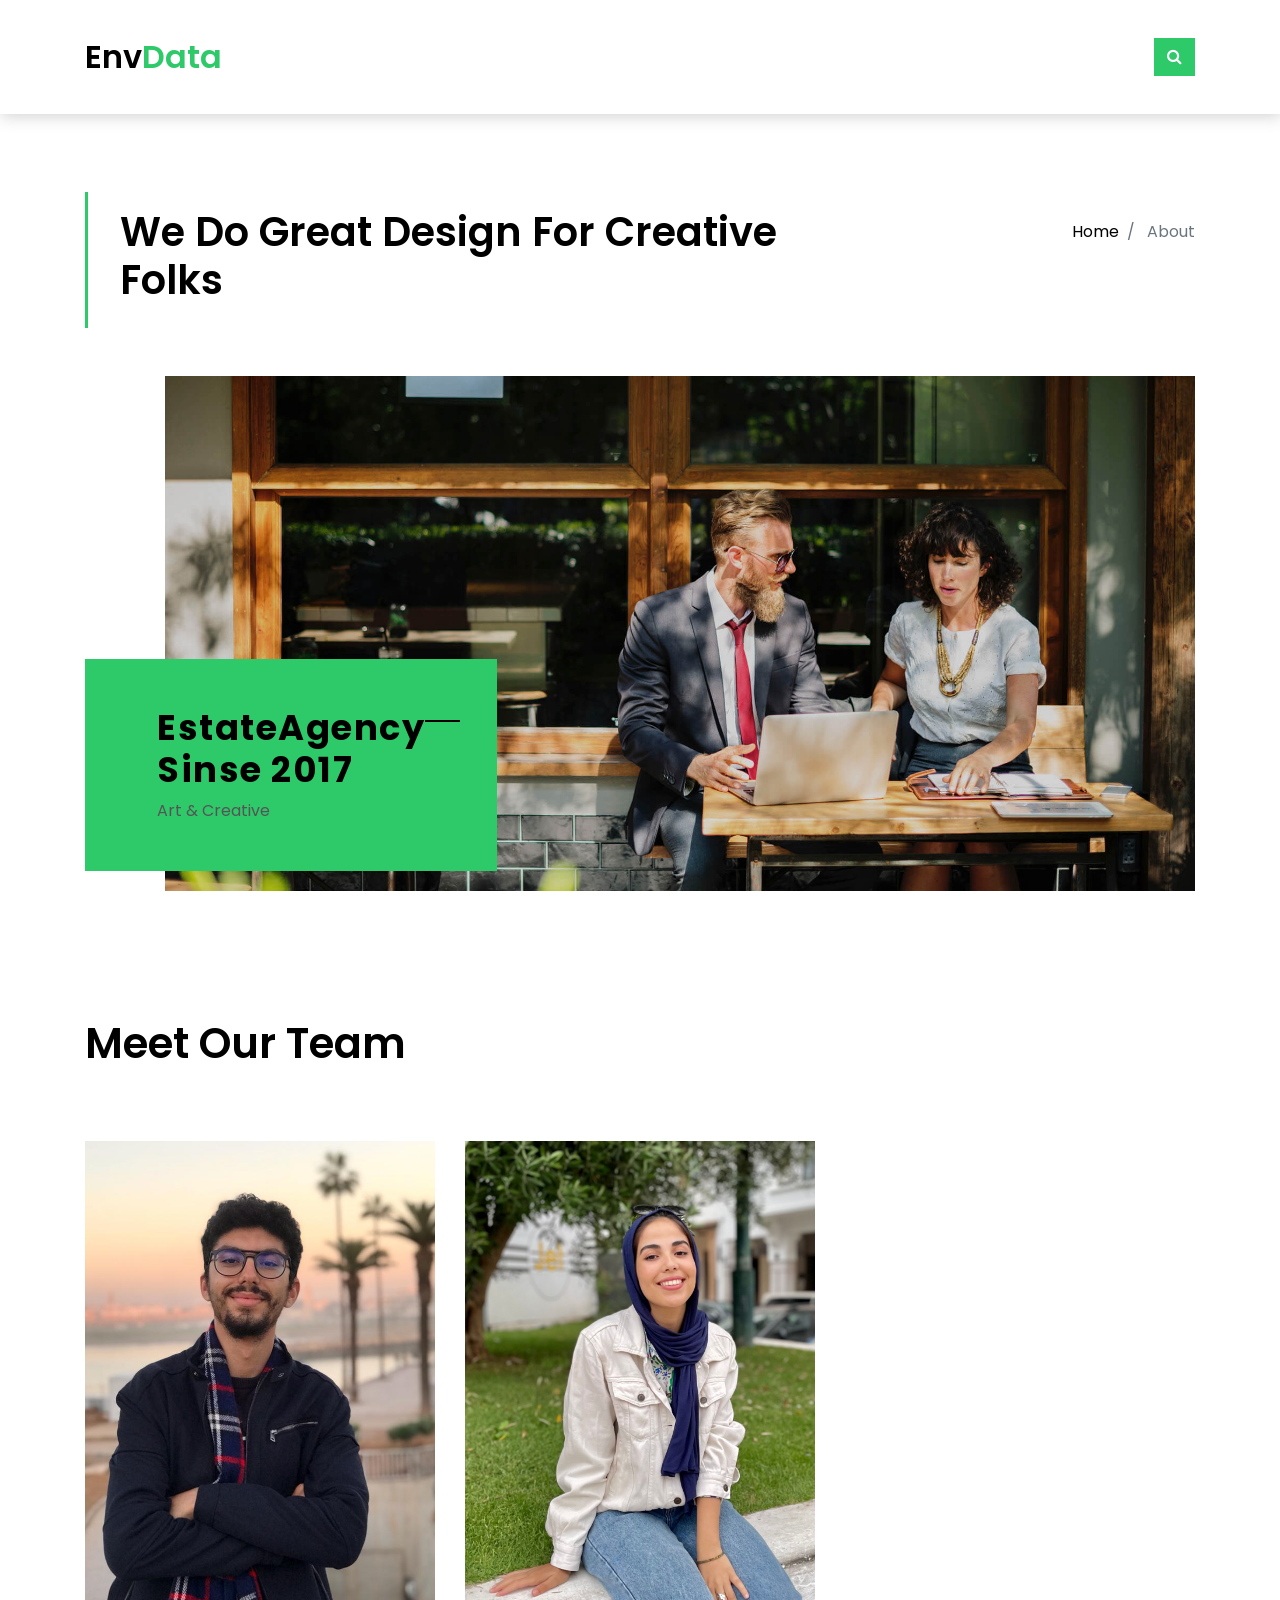
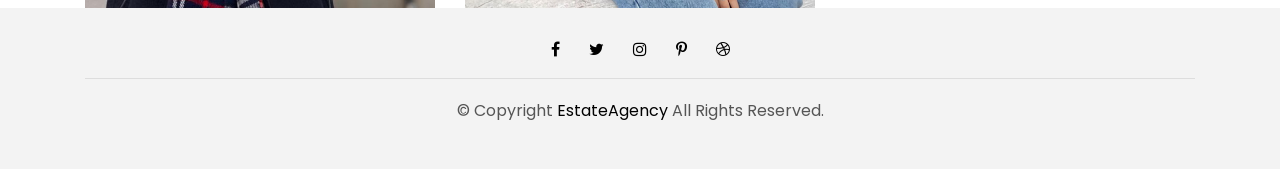
==== about.html @ c7c3bf0a "some touches" ====
<!DOCTYPE html>
<html lang="en">
<head>
  <meta charset="utf-8">
  <title>EnvData</title>
  <meta content="width=device-width, initial-scale=1.0" name="viewport">
  <meta content="" name="keywords">
  <meta content="" name="description">

  <!-- Favicons -->
  <link href="img/leaf.png" rel="icon">
  <link href="img/bigleaf.png" rel="apple-touch-icon">

  <!-- Google Fonts -->
  <link href="https://fonts.googleapis.com/css?family=Poppins:300,400,500,600,700" rel="stylesheet">

  <!-- Bootstrap CSS File -->
  <link href="lib/bootstrap/css/bootstrap.min.css" rel="stylesheet">

  <!-- Libraries CSS Files -->
  <link href="lib/font-awesome/css/font-awesome.min.css" rel="stylesheet">
  <link href="lib/animate/animate.min.css" rel="stylesheet">
  <link href="lib/ionicons/css/ionicons.min.css" rel="stylesheet">
  <link href="lib/owlcarousel/assets/owl.carousel.min.css" rel="stylesheet">

  <!-- Main Stylesheet File -->
  <link href="css/style.css" rel="stylesheet">

  <!-- =======================================================
    Theme Name: EstateAgency
    Theme URL: https://bootstrapmade.com/real-estate-agency-bootstrap-template/
    Author: BootstrapMade.com
    License: https://bootstrapmade.com/license/
  ======================================================= -->
</head>

<body>

  <div class="click-closed"></div>

  <!--/ --------------------------------------------------- Nav Star --------------------------------------------------- /-->
  <nav class="navbar navbar-default navbar-trans navbar-expand-lg fixed-top">
    <div class="container">
      <button class="navbar-toggler collapsed" type="button" data-toggle="collapse" data-target="#navbarDefault"
        aria-controls="navbarDefault" aria-expanded="false" aria-label="Toggle navigation">
        <span></span>
        <span></span>
        <span></span>
      </button>
      <a class="navbar-brand text-brand" href="index.html">Env<span class="color-b">Data</span></a>
      <button type="button" class="btn btn-link nav-search navbar-toggle-box-collapse d-md-none" data-toggle="collapse"
        data-target="#navbarTogglerDemo01" aria-expanded="false">
        <span class="fa fa-search" aria-hidden="true"></span>
      </button>
      <div class="navbar-collapse collapse justify-content-center" id="navbarDefault">
        
      </div>
      <button type="button" class="btn btn-b-n navbar-toggle-box-collapse d-none d-md-block" data-toggle="collapse"
        data-target="#navbarTogglerDemo01" aria-expanded="false">
        <span class="fa fa-search" aria-hidden="true"></span>
      </button>
    </div>
  </nav>
  <!--/ --------------------------------------------------- Nav End --------------------------------------------------- /-->

  <!--/ --------------------------------------------------- Intro Single star --------------------------------------------------- /-->
  <section class="intro-single">
    <div class="container">
      <div class="row">
        <div class="col-md-12 col-lg-8">
          <div class="title-single-box">
            <h1 class="title-single">We Do Great Design For Creative Folks</h1>
          </div>
        </div>
        <div class="col-md-12 col-lg-4">
          <nav aria-label="breadcrumb" class="breadcrumb-box d-flex justify-content-lg-end">
            <ol class="breadcrumb">
              <li class="breadcrumb-item">
                <a href="index.html">Home</a>
              </li>
              <li class="breadcrumb-item active" aria-current="page">
                About
              </li>
            </ol>
          </nav>
        </div>
      </div>
    </div>
  </section>
  <!--/ --------------------------------------------------- Intro Single End --------------------------------------------------- /-->

  <!--/ --------------------------------------------------- About Star --------------------------------------------------- /-->
  <section class="section-about">
    <div class="container">
      <div class="row">
        <div class="col-sm-12">
          <div class="about-img-box">
            <img src="img/slide-about-1.jpg" alt="" class="img-fluid">
          </div>
          <div class="sinse-box">
            <h3 class="sinse-title">EstateAgency
              <span></span>
              <br> Sinse 2017</h3>
            <p>Art & Creative</p>
          </div>
        </div>
      </div>
    </div>
  </section>
  <!--/ --------------------------------------------------- About End --------------------------------------------------- /-->

  <!--/ -------------------------------------------------------- Team Star -------------------------------------------------------- /-->
  <section class="section-agents section-t8">
    <div class="container">
      <div class="row">
        <div class="col-md-12">
          <div class="title-wrap d-flex justify-content-between">
            <div class="title-box">
              <h2 class="title-a">Meet Our Team</h2>
            </div>
          </div>
        </div>
      </div>
      <div class="row">
        <!-- -------------------------------------------------------- Youssef Yahyaoui -------------------------------------------------------- -->
        <div class="col-md-4">
          <div class="card-box-d">
            <div class="card-img-d">
              <img src="img/shi.jpg" alt="" class="img-d img-fluid">
            </div>
            <div class="card-overlay card-overlay-hover">
              <div class="card-header-d">
                <div class="card-title-d align-self-center">
                  <h3 class="title-d">
                    <a class="link-two">Youssef Yahyaoui
                  </h3>
                </div>
              </div>
              <div class="card-body-d">
                <p class="content-d color-text-a">
                  Elève ingénieur en Sciences Géomatiques et Ingénierie Topographique
                </p>
                <div class="info-agents color-a">
                  <p>
                    <strong>Phone: </strong> +212 708 048052</p>
                  <p>
                    <strong>Email: </strong> yahyaouiyoussef@iav.ac.ma</p>
                </div>
              </div>
              <div class="card-footer-d">
                <div class="socials-footer d-flex justify-content-center">
                  <ul class="list-inline">
                    <li class="list-inline-item">
                      <a href="#" class="link-one">
                        <i class="fa fa-facebook" aria-hidden="true"></i>
                      </a>
                    </li>
                    <li class="list-inline-item">
                      <a href="#" class="link-one">
                        <i class="fa fa-twitter" aria-hidden="true"></i>
                      </a>
                    </li>
                    <li class="list-inline-item">
                      <a href="#" class="link-one">
                        <i class="fa fa-instagram" aria-hidden="true"></i>
                      </a>
                    </li>
                    <li class="list-inline-item">
                      <a href="#" class="link-one">
                        <i class="fa fa-linkedin" aria-hidden="true"></i>
                      </a>
                    </li>
                    <li class="list-inline-item">
                      <a href="#" class="link-one">
                        <i class="fa fa-dribbble" aria-hidden="true"></i>
                      </a>
                    </li>
                  </ul>
                </div>
              </div>
            </div>
          </div>
        </div>
        <!-- ----------------------------------------------------- Chaimae El Ouardini ----------------------------------------------------- -->
        <div class="col-md-4">
          <div class="card-box-d">
            <div class="card-img-d">
              <img src="img/shia.jpeg" alt="" class="img-d img-fluid">
            </div>
            <div class="card-overlay card-overlay-hover">
              <div class="card-header-d">
                <div class="card-title-d align-self-center">
                  <h3 class="title-d">
                    <a class="link-two">Chaimae El Ouardini
                  </h3>
                </div>
              </div>
              <div class="card-body-d">
                <p class="content-d color-text-a">
                  Elève Ingénieur en sciences géomatiques et ingénierie topographique.
                </p>
                <div class="info-agents color-a">
                  <p>
                    <strong>Phone: </strong> +212 708 082135</p>
                  <p>
                    <strong>Email: </strong> elouardinichaimae@iav.ac.ma</p>
                </div>
              </div>
              <div class="card-footer-d">
                <div class="socials-footer d-flex justify-content-center">
                  <ul class="list-inline">
                    <li class="list-inline-item">
                      <a href="#" class="link-one">
                        <i class="fa fa-facebook" aria-hidden="true"></i>
                      </a>
                    </li>
                    <li class="list-inline-item">
                      <a href="#" class="link-one">
                        <i class="fa fa-twitter" aria-hidden="true"></i>
                      </a>
                    </li>
                    <li class="list-inline-item">
                      <a href="#" class="link-one">
                        <i class="fa fa-instagram" aria-hidden="true"></i>
                      </a>
                    </li>
                    <li class="list-inline-item">
                      <a href="#" class="link-one">
                        <i class="fa fa-linkedin" aria-hidden="true"></i>
                      </a>
                    </li>
                    <li class="list-inline-item">
                      <a href="#" class="link-one">
                        <i class="fa fa-dribbble" aria-hidden="true"></i>
                      </a>
                    </li>
                  </ul>
                </div>
              </div>
            </div>
          </div>
        </div>
      </div>
    </div>
  </section>
  <!--/ --------------------------------------------------- Team End --------------------------------------------------- /-->

   <!--/ --------------------------------------------------- footer Star --------------------------------------------------- /-->

   <footer>
    <div class="container">
      <div class="row">
        <div class="col-md-12">
          
          <div class="socials-a">
            <ul class="list-inline">
              <li class="list-inline-item">
                <a href="#">
                  <i class="fa fa-facebook" aria-hidden="true"></i>
                </a>
              </li>
              <li class="list-inline-item">
                <a href="#">
                  <i class="fa fa-twitter" aria-hidden="true"></i>
                </a>
              </li>
              <li class="list-inline-item">
                <a href="#">
                  <i class="fa fa-instagram" aria-hidden="true"></i>
                </a>
              </li>
              <li class="list-inline-item">
                <a href="#">
                  <i class="fa fa-pinterest-p" aria-hidden="true"></i>
                </a>
              </li>
              <li class="list-inline-item">
                <a href="#">
                  <i class="fa fa-dribbble" aria-hidden="true"></i>
                </a>
              </li>
            </ul>
          </div>
          <div class="copyright-footer">
            <p class="copyright color-text-a">
              &copy; Copyright
              <span class="color-a">EstateAgency</span> All Rights Reserved.
            </p>
          </div>
          
        </div>
      </div>
    </div>
  </footer>
  <!--/ Footer End /-->

  <a href="#" class="back-to-top"><i class="fa fa-chevron-up"></i></a>
  <div id="preloader"></div>

  <!-- JavaScript Libraries -->
  <script src="lib/jquery/jquery.min.js"></script>
  <script src="lib/jquery/jquery-migrate.min.js"></script>
  <script src="lib/popper/popper.min.js"></script>
  <script src="lib/bootstrap/js/bootstrap.min.js"></script>
  <script src="lib/easing/easing.min.js"></script>
  <script src="lib/owlcarousel/owl.carousel.min.js"></script>
  <script src="lib/scrollreveal/scrollreveal.min.js"></script>
  <!-- Contact Form JavaScript File -->
  <script src="contactform/contactform.js"></script>

  <!-- Template Main Javascript File -->
  <script src="js/main.js"></script>

</body>
</html>
---- css/style.css ----
/*
  Theme Name: EstateAgency
  Theme URL: https://bootstrapmade.com/real-estate-agency-bootstrap-template/
  Author: BootstrapMade.com
  License: https://bootstrapmade.com/license/
*/

/*======================================
//--//-->   STYLES GENERALES
======================================*/

body {
  font-family: 'Poppins', sans-serif;
  color: #555555;
}

h1,
h2,
h3,
h4,
h5,
h6 {
  color: #000000;
}

a {
  color: #000000;
  transition: all .5s ease;
}

a:hover {
  color: #2eca6a;
  text-decoration: none;
}

.link-two {
  color: #000000;
  transition: all .5s ease;
}

.link-two:hover {
  text-decoration: underline;
  color: #000000;
}

.link-one {
  color: #000000;
  transition: all .5s ease;
}

.link-one:hover {
  color: #000000;
  text-decoration: none;
}

.link-icon {
  color: #000000;
  font-weight: 500;
}

.link-icon span {
  font-size: 14px;
  padding-left: 4px;
  vertical-align: middle;
}

.link-a {
  color: #ffffff;
  text-decoration: none;
}

.link-a:hover {
  color: #ffffff;
  text-decoration: none;
}

.link-a span {
  font-size: 18px;
  vertical-align: middle;
  margin-left: 5px;
}

.text-brand {
  color: #000000;
  font-size: 2rem;
  font-weight: 600;
}

.color-a {
  color: #000000;
}

.color-b {
  color: #2eca6a;
}

.color-d {
  color: #adadad;
}

.color-text-a {
  color: #555555;
}

.no-margin {
  margin: 0;
}

/*------/ Nav Pills  /------*/

.nav-pills-a.nav-pills .nav-link {
  color: #000000;
  position: relative;
  font-weight: 600;
}

.nav-pills-a.nav-pills .nav-link.active {
  background-color: transparent;
}

.nav-pills-a.nav-pills .nav-link.active:after {
  content: '';
  position: absolute;
  left: 0;
  bottom: -1px;
  width: 100%;
  height: 2px;
  background-color: #2eca6a;
  z-index: 2;
}

/*------/ Bg Image /------*/

.bg-image {
  background-repeat: no-repeat;
  background-attachment: fixed;
  background-size: cover;
  background-position: center center;
}

/*------/ List a /------*/

.list-a {
  display: inline-block;
  line-height: 2;
  padding: 0;
  list-style: none;
}

.list-a li {
  position: relative;
  width: 50%;
  float: left;
  padding-left: 25px;
  padding-right: 5px;
}

.list-a li:before {
  content: '';
  width: 10px;
  height: 2px;
  position: absolute;
  background-color: #313131;
  top: 15px;
  left: 0;
}

/*------/ Pagination-a /------*/

.pagination-a .pagination .page-link {
  margin: 0 .2rem;
  border-color: transparent;
  padding: .5rem .8rem;
  color: #000000;
}

.pagination-a .pagination .page-link:hover,
.pagination-a .pagination .page-link:active,
.pagination-a .pagination .page-link:focus {
  background-color: #2eca6a;
}

.pagination-a .pagination .page-link span {
  font-size: 1.2rem;
}

.pagination-a .pagination .next .page-link {
  padding: .4rem .9rem;
}

.pagination-a .pagination .page-item:last-child .page-link {
  border-top-right-radius: 0;
  border-bottom-right-radius: 0;
}

.pagination-a .pagination .page-item:first-child .page-link {
  border-top-left-radius: 0;
  border-bottom-left-radius: 0;
}

.pagination-a .pagination .page-item.disabled .page-link {
  padding: .4rem .9rem;
  color: #555555;
}

.pagination-a .pagination .page-item.active .page-link {
  background-color: #2eca6a;
}

.a {
  color: #2eca6a;
  font-size: 1.3rem;
}

/*------/ Icon Box /------*/

.icon-box .icon-box-icon {
  display: table-cell;
  vertical-align: top;
  font-size: 36px;
  color: #000000;
  width: 50px;
  padding-top: 8px;
}

.icon-box .icon-box-content {
  padding-top: 18px;
}

/*------/ Space Padding /------*/

.section-t8 {
  padding-top: 8rem;
}

.section-t4 {
  padding-top: 4rem;
}

.section-t3 {
  padding-top: 3rem;
}

.section-b2 {
  padding-bottom: 2rem;
}

.section-tb85 {
  padding: 8rem 0 5rem 0;
}

/*------/ Title /------*/

.title-wrap {
  padding-bottom: 4rem;
}

.title-a {
  font-size: 2.6rem;
  font-weight: 600;
}

.title-link {
  font-size: 1.2rem;
  font-weight: 300;
  padding-top: 1.2rem;
}

.title-link a {
  color: #313131;
}

.title-link span {
  font-size: 20px;
  padding-left: 4px;
  vertical-align: middle;
}

.title-box-d {
  padding-bottom: 1.8rem;
  margin-bottom: 1rem;
  position: relative;
}

.title-box-d .title-d {
  font-weight: 600;
  font-size: 2rem;
}

.title-box-d .title-d:after {
  content: '';
  position: absolute;
  width: 70px;
  height: 4px;
  background-color: #2eca6a;
  bottom: 20px;
  left: 0;
}

/*------/ Display Table & Table Cell /------*/

.display-table {
  width: 100%;
  height: 100%;
  display: table;
}

.table-cell {
  display: table-cell;
  vertical-align: middle;
}

/*------/ Ul Resect /------*/

.ul-resect ul,
.list-a ul,
.box-comments ul {
  list-style: none;
  padding-left: 0;
  margin-bottom: 0;
}

/*------/ Overlay /------*/

.overlay-a {
  background: linear-gradient(to bottom, rgba(0, 0, 0, 0) 0%, rgba(0, 0, 0, 0.2) 27%, rgba(0, 0, 0, 0.65) 90%);
}

.overlay {
  position: absolute;
  top: 0;
  left: 0px;
  padding: 0;
  height: 100%;
  width: 100%;
}

/*------/ Owl carousel /------*/

.owl-theme .owl-dots {
  text-align: center;
  margin-top: 18px;
}

.owl-theme .owl-dots .owl-dot {
  display: inline-block;
}

.owl-theme .owl-dots .owl-dot span {
  width: 16px;
  height: 9px;
  margin: 5px 5px;
  background: #000000;
  border: 0px solid #000000;
  display: block;
  transition: all 0.6s ease-in-out;
  cursor: pointer;
  border-radius: 0px;
}

.owl-theme .owl-dots .owl-dot:hover span {
  background-color: #2eca6a;
}

.owl-theme .owl-dots .owl-dot.active span {
  background-color: #2eca6a;
  width: 35px;
}

.owl-arrow .owl-nav {
  position: absolute;
  top: 0;
  right: 0;
  font-size: 1.8rem;
}

.owl-arrow .owl-nav .owl-prev,
.owl-arrow .owl-nav .owl-next {
  display: inline-block;
  transition: all 0.6s ease-in-out;
  color: #000000;
}

.owl-arrow .owl-nav .owl-prev.disabled,
.owl-arrow .owl-nav .owl-next.disabled {
  transition: all 0.6s ease-in-out;
  color: #adadad;
}

.owl-arrow .owl-nav .owl-next {
  margin-left: 15px;
}

.nav-arrow-a .owl-arrow .owl-nav {
  font-size: 1.8rem;
  margin-top: -110px;
}

.nav-arrow-a .owl-arrow .owl-nav .owl-next {
  margin-left: 15px;
}

.nav-arrow-b .owl-arrow .owl-nav {
  position: absolute;
  top: 0;
  right: 0;
  font-size: 1.2rem;
}

.nav-arrow-b .owl-arrow .owl-nav .owl-prev,
.nav-arrow-b .owl-arrow .owl-nav .owl-next {
  padding: .7rem 1.5rem !important;
  display: inline-block;
  transition: all 0.6s ease-in-out;
  color: #ffffff;
  background-color: #2eca6a;
  opacity: .9;
}

.nav-arrow-b .owl-arrow .owl-nav .owl-prev.disabled,
.nav-arrow-b .owl-arrow .owl-nav .owl-next.disabled {
  transition: all 0.6s ease-in-out;
  color: #ffffff;
}

.nav-arrow-b .owl-arrow .owl-nav .owl-prev:hover,
.nav-arrow-b .owl-arrow .owl-nav .owl-next:hover {
  background-color: #26a356;
}

.nav-arrow-b .owl-arrow .owl-nav .owl-next {
  margin-left: 0px;
}

/*------/ Socials /------*/

.socials-a .list-inline-item:not(:last-child) {
  margin-right: 25px;
}

/* Back to top button */

.back-to-top {
  position: fixed;
  display: none;
  background: #2eca6a;
  color: #fff;
  width: 44px;
  height: 44px;
  text-align: center;
  line-height: 1;
  font-size: 16px;
  border-radius: 50%;
  right: 15px;
  bottom: 15px;
  transition: background 0.5s;
  z-index: 11;
}

.back-to-top i {
  padding-top: 12px;
  color: #fff;
}

/* Prelaoder */

#preloader {
  position: fixed;
  top: 0;
  left: 0;
  right: 0;
  bottom: 0;
  z-index: 9999;
  overflow: hidden;
  background: #fff;
}

#preloader:before {
  content: "";
  position: fixed;
  top: calc(50% - 30px);
  left: calc(50% - 30px);
  border: 6px solid #f2f2f2;
  border-top: 6px solid #2eca6a;
  border-radius: 50%;
  width: 60px;
  height: 60px;
  -webkit-animation: animate-preloader 1s linear infinite;
  animation: animate-preloader 1s linear infinite;
}

@-webkit-keyframes animate-preloader {
  0% {
    -webkit-transform: rotate(0deg);
    transform: rotate(0deg);
  }

  100% {
    -webkit-transform: rotate(360deg);
    transform: rotate(360deg);
  }
}

@keyframes animate-preloader {
  0% {
    -webkit-transform: rotate(0deg);
    transform: rotate(0deg);
  }

  100% {
    -webkit-transform: rotate(360deg);
    transform: rotate(360deg);
  }
}

/*======================================
//--//-->   NAVBAR
======================================*/

.navbar-default {
  transition: all .5s ease-in-out;
  background-color: #ffffff;
  padding-top: 28px;
  padding-bottom: 28px;
  -webkit-backface-visibility: hidden;
  backface-visibility: hidden;
  box-shadow: 1px 2px 15px rgba(100, 100, 100, 0.3);
}

.navbar-default .nav-search {
  color: #000000;
  font-size: 1.5rem;
}

.navbar-default.navbar-reduce {
  box-shadow: 1px 2px 15px rgba(100, 100, 100, 0.3);
}

.navbar-default.navbar-trans,
.navbar-default.navbar-reduce {
  -webkit-backface-visibility: hidden;
  backface-visibility: hidden;
}

.navbar-default.navbar-trans .nav-item,
.navbar-default.navbar-reduce .nav-item {
  position: relative;
  padding-right: 10px;
  padding-bottom: 8px;
  margin-left: 0;
}

.navbar-default.navbar-trans .nav-link,
.navbar-default.navbar-reduce .nav-link {
  font-size: 1.1rem;
  color: #000000;
  font-weight: 600;
  letter-spacing: 0.030em;
  transition: all 0.1s ease-in-out;
  position: relative;
  padding-left: 0;
  padding-right: 0;
}

.navbar-default.navbar-trans .nav-link:before,
.navbar-default.navbar-reduce .nav-link:before {
  content: '';
  position: absolute;
  bottom: 5px;
  left: 0;
  width: 100%;
  height: 2px;
  z-index: 0;
  background-color: #2eca6a;
  -webkit-transform: scaleX(0);
  transform: scaleX(0);
  -webkit-transform-origin: right;
  transform-origin: right;
  transition: opacity .2s ease-out 0.3s, -webkit-transform .2s ease-out;
  transition: transform .2s ease-out, opacity .2s ease-out 0.3s;
  transition: transform .2s ease-out, opacity .2s ease-out 0.3s, -webkit-transform .2s ease-out;
}

.navbar-default.navbar-trans .nav-link:hover,
.navbar-default.navbar-reduce .nav-link:hover {
  color: #000000;
}

.navbar-default.navbar-trans .nav-link:hover:before,
.navbar-default.navbar-reduce .nav-link:hover:before {
  -webkit-transform: scaleX(1);
  transform: scaleX(1);
  -webkit-transform-origin: left;
  transform-origin: left;
}

.navbar-default.navbar-trans .show > .nav-link:before,
.navbar-default.navbar-trans .active > .nav-link:before,
.navbar-default.navbar-trans .nav-link.show:before,
.navbar-default.navbar-trans .nav-link.active:before,
.navbar-default.navbar-reduce .show > .nav-link:before,
.navbar-default.navbar-reduce .active > .nav-link:before,
.navbar-default.navbar-reduce .nav-link.show:before,
.navbar-default.navbar-reduce .nav-link.active:before {
  -webkit-transform: scaleX(1);
  transform: scaleX(1);
}

.navbar-default.navbar-trans .nav-link:before {
  background-color: #2eca6a;
}

.navbar-default.navbar-trans .nav-link:hover {
  color: #000000;
}

.navbar-default.navbar-trans .show > .nav-link,
.navbar-default.navbar-trans .active > .nav-link,
.navbar-default.navbar-trans .nav-link.show,
.navbar-default.navbar-trans .nav-link.active {
  color: #000000;
}

.navbar-default.navbar-reduce {
  transition: all .5s ease-in-out;
  padding-top: 19px;
  padding-bottom: 19px;
}

.navbar-default.navbar-reduce .nav-link {
  color: #000000;
}

.navbar-default.navbar-reduce .nav-link:before {
  background-color: #2eca6a;
}

.navbar-default.navbar-reduce .nav-link:hover {
  color: #000000;
}

.navbar-default.navbar-reduce .show > .nav-link,
.navbar-default.navbar-reduce .active > .nav-link,
.navbar-default.navbar-reduce .nav-link.show,
.navbar-default.navbar-reduce .nav-link.active {
  color: #000000;
}

.navbar-default.navbar-reduce .navbar-brand {
  color: #000000;
}

.navbar-default .dropdown .dropdown-menu {
  border-top: 0;
  border-left: 4px solid #2eca6a;
  border-right: 0;
  border-bottom: 0;
  -webkit-transform: translate3d(0px, -40px, 0px);
  transform: translate3d(0px, -40px, 0px);
  opacity: 0;
  filter: alpha(opacity=0);
  visibility: hidden;
  transition: all 0.5s cubic-bezier(0.3, 0.65, 0.355, 1) 0s, opacity 0.31s ease 0s, height 0s linear 0.36s;
  margin: 0;
  border-radius: 0;
  padding: 12px 0;
}

.navbar-default .dropdown .dropdown-menu .dropdown-item {
  padding: 12px 18px;
  transition: all 500ms ease;
  font-weight: 600;
  min-width: 220px;
}

.navbar-default .dropdown .dropdown-menu .dropdown-item:hover {
  background-color: #ffffff;
  color: #2eca6a;
  transition: all 500ms ease;
}

.navbar-default .dropdown .dropdown-menu .dropdown-item.active {
  background-color: #ffffff;
  color: #2eca6a;
}

.navbar-default .dropdown:hover .dropdown-menu {
  -webkit-transform: translate3d(0px, 0px, 0px);
  transform: translate3d(0px, 0px, 0px);
  visibility: visible;
  opacity: 1;
  filter: alpha(opacity=1);
}

/*------/ Hamburger Navbar /------*/

.navbar-toggler {
  position: relative;
}

.navbar-toggler:focus,
.navbar-toggler:active {
  outline: 0;
}

.navbar-toggler span {
  display: block;
  background-color: #000000;
  height: 3px;
  width: 25px;
  margin-top: 4px;
  margin-bottom: 4px;
  -webkit-transform: rotate(0deg);
  transform: rotate(0deg);
  left: 0;
  opacity: 1;
}

.navbar-toggler span:nth-child(1),
.navbar-toggler span:nth-child(3) {
  transition: -webkit-transform .35s ease-in-out;
  transition: transform .35s ease-in-out;
  transition: transform .35s ease-in-out, -webkit-transform .35s ease-in-out;
}

.navbar-toggler:not(.collapsed) span:nth-child(1) {
  position: absolute;
  left: 12px;
  top: 10px;
  -webkit-transform: rotate(135deg);
  transform: rotate(135deg);
  opacity: 0.9;
}

.navbar-toggler:not(.collapsed) span:nth-child(2) {
  height: 12px;
  visibility: hidden;
  background-color: transparent;
}

.navbar-toggler:not(.collapsed) span:nth-child(3) {
  position: absolute;
  left: 12px;
  top: 10px;
  -webkit-transform: rotate(-135deg);
  transform: rotate(-135deg);
  opacity: 0.9;
}

/*======================================
//--//-->   BOX COLAPSE
======================================*/

.box-collapse {
  position: fixed;
  top: 0;
  bottom: 0;
  right: 0;
  width: 100%;
  z-index: 1040;
  background-color: #ffffff;
  -webkit-transform: translateX(100%);
  transform: translateX(100%);
  transition: all 0.6s ease;
}

.box-collapse .title-box-d {
  top: 30px;
  left: 60px;
  opacity: 0;
  transition: all 1s ease;
  transition-delay: .3s;
}

.box-collapse-wrap {
  opacity: 0;
  position: absolute;
  left: 0;
  top: 6.5rem;
  bottom: 5rem;
  padding-left: 10%;
  padding-right: 10%;
  overflow-x: hidden;
  overflow-y: auto;
  margin: 0;
  -webkit-transform: translateY(3rem);
  transform: translateY(3rem);
  transition: opacity 0.5s 0.5s ease, -webkit-transform 0.5s 0.5s ease;
  transition: transform 0.5s 0.5s ease, opacity 0.5s 0.5s ease;
  transition: transform 0.5s 0.5s ease, opacity 0.5s 0.5s ease, -webkit-transform 0.5s 0.5s ease;
}

.box-collapse-open .click-closed {
  visibility: visible;
}

.box-collapse-open .box-collapse {
  -webkit-transform: translateX(0);
  transform: translateX(0);
  box-shadow: 0 0 65px rgba(0, 0, 0, 0.07);
  opacity: 1;
}

.box-collapse-open .box-collapse .title-box-d {
  -webkit-transform: translate(0);
  transform: translate(0);
  opacity: 1;
}

.box-collapse-open .box-collapse-wrap {
  -webkit-transform: translate(0);
  transform: translate(0);
  opacity: 1;
}

.box-collapse-closed .box-collapse {
  opacity: .7;
  transition-delay: 0s;
}

.box-collapse-closed .box-collapse .title-box-d {
  opacity: 0;
  transition-delay: 0s;
}

.box-collapse-closed .box-collapse .form-a {
  opacity: 0;
  transition-delay: 0s;
}

.click-closed {
  position: fixed;
  top: 0;
  left: 0;
  width: 100%;
  height: 100%;
  visibility: hidden;
  z-index: 1035;
  background-color: #000000;
  opacity: .4;
}

.close-box-collapse {
  position: absolute;
  z-index: 1050;
  top: 2rem;
  font-size: 3.5rem;
  line-height: 1;
  color: #000000;
  cursor: pointer;
  transition: all 0.3s ease;
}

.right-boxed {
  right: 4.2857rem;
}

/*======================================
//--//-->   INTRO
======================================*/

.intro {
  height: 100vh;
  position: relative;
  color: #ffffff;
}

.intro .owl-theme .owl-dots {
  position: absolute;
  bottom: 70px;
  right: 50px;
}

.intro .owl-theme .owl-dots .owl-dot span {
  background: #ffffff;
  border: 0px solid #ffffff;
}

.intro .owl-theme .owl-dots .owl-dot:hover span {
  background-color: #2eca6a;
}

.intro .owl-theme .owl-dots .owl-dot.active span {
  background-color: #2eca6a;
}

.intro .intro-item {
  padding-top: 2rem;
}

.intro .carousel-item-a {
  position: relative;
  height: 100vh;
}

.intro .carousel-item-a.bg-image {
  background-attachment: scroll;
}

.intro .intro-content {
  position: absolute;
}

.intro .intro-body {
  padding-left: 1rem;
}

.intro .intro-body .price-a {
  color: #ffffff;
  padding: 1rem 1.5rem;
  border: 2px solid #2eca6a;
  border-radius: 50px;
  text-transform: uppercase;
  letter-spacing: 0.030em;
}

.intro .spacial {
  -webkit-animation-delay: .2s;
  animation-delay: .2s;
  color: #ffffff;
}

.intro .intro-title-top {
  -webkit-animation-delay: .6s;
  animation-delay: .6s;
  margin-bottom: 1rem;
  font-size: .9rem;
  color: #ffffff;
  letter-spacing: .05em;
}

.intro .intro-title {
  transition-duration: 9s !important;
  color: #ffffff;
  font-weight: 700;
  font-size: 2.8rem;
  text-transform: uppercase;
}

.intro .intro-subtitle {
  font-size: 1.5rem;
  font-weight: 300;
}

.intro .intro-subtitle.intro-price {
  padding-top: 1rem;
  font-size: 1.2rem;
}

/*------/ Intro Single /------*/

.intro-single {
  padding: 12rem 0 3rem;
}

.intro-single .title-single-box {
  padding: 1rem 0 1rem 2rem;
}

.intro-single .title-single-box {
  border-left: 3px solid #2eca6a;
}

.intro-single .title-single-box .title-single {
  font-weight: 600;
  font-size: 2.2rem;
}

.intro-single .breadcrumb-box {
  padding: 1rem 0 0 .5rem;
}

.intro-single .breadcrumb {
  background-color: transparent;
  padding-right: 0;
  padding-left: 0;
}

/*======================================
//--//-->   CARD GENERAL
======================================*/

.card-box-a,
.card-box-b,
.card-box-d {
  position: relative;
  overflow: hidden;
  -webkit-backface-visibility: hidden;
  backface-visibility: hidden;
}

.card-box-a .img-a,
.card-box-a .img-b,
.card-box-b .img-a,
.card-box-b .img-b {
  transition: .8s all ease-in-out;
}

.card-overlay {
  position: absolute;
  width: 100%;
  height: 100%;
  top: 0;
  left: 0;
}

.card-shadow {
  -webkit-backface-visibility: hidden;
  backface-visibility: hidden;
}

.card-shadow:before {
  content: ' ';
  position: absolute;
  top: 0;
  left: 0;
  width: 100%;
  height: 100%;
  z-index: 1;
  background: linear-gradient(to bottom, rgba(0, 0, 0, 0) 0%, rgba(0, 0, 0, 0.2) 27%, rgba(0, 0, 0, 0.65) 90%);
}

/*======================================
//--//-->   PROPERTY - CARD-A
======================================*/

.card-overlay-a-content {
  transition: all .5s ease-in;
  position: absolute;
  width: 100%;
  bottom: 0px;
  z-index: 2;
}

.card-header-a {
  padding: 0 1rem;
}

.card-header-a .card-title-a {
  color: #ffffff;
  margin-bottom: 0;
  padding-bottom: .7rem;
}

.card-header-a .card-title-a a {
  color: #ffffff;
  text-decoration: none;
}

.card-body-a {
  z-index: 2;
  transition: all .5s ease-in;
  padding: 0rem 1rem 2rem 1rem;
}

.card-body-a .price-box {
  padding-bottom: .5rem;
}

.price-a {
  color: #ffffff;
  padding: .6rem .8rem;
  border: 2px solid #2eca6a;
  border-radius: 50px;
  text-transform: uppercase;
  letter-spacing: 0.030em;
}

.card-footer-a {
  width: 100%;
  position: absolute;
  z-index: 2;
  background-color: #2eca6a;
}

.card-info {
  list-style: none;
  margin-bottom: 0;
  padding: .5rem 0;
}

.card-info .card-info-title {
  font-size: 1rem;
  color: #313131;
}

.card-info li span {
  color: #ffffff;
  font-size: .9rem;
}

/*------/ Property Grid /-----*/

.property-grid .grid-option {
  text-align: right;
  margin-bottom: 2rem;
}

.property-grid .grid-option .custom-select {
  border-radius: 0;
  width: 200px;
  border-color: #313131;
}

.property-grid .grid-option .custom-select:hover,
.property-grid .grid-option .custom-select:active,
.property-grid .grid-option .custom-select:focus {
  border-color: #313131;
}

.property-grid .grid-option .custom-select option {
  border-color: #313131;
}

/*------/ Property Single /-----*/

.gallery-property {
  margin-bottom: 3rem;
}

.property-price {
  margin: 0 auto;
}

.property-price .card-header-c {
  padding: 0;
}

.summary-list {
  padding-right: 1rem;
  color: #000000;
}

.summary-list .list {
  padding: 0;
  line-height: 2;
}

.summary-list .list span {
  color: #555555;
}

.property-agent .title-agent {
  font-weight: 600;
}

.property-agent ul {
  line-height: 2;
  color: #000000;
}

.property-agent .socials-a {
  text-align: center;
}

/*======================================
//--//-->   NEWS - CARD-B
======================================*/

.card-header-b {
  padding: 1rem;
  color: #ffffff;
  position: absolute;
  bottom: 20px;
  z-index: 2;
}

.card-header-b .category-b {
  font-size: .9rem;
  background-color: #2eca6a;
  padding: .3rem .7rem;
  color: #313131;
  letter-spacing: 0.030em;
  border-radius: 50px;
  text-decoration: none;
}

.card-header-b .title-2 {
  margin-bottom: 0;
  padding: .6rem 0;
  font-size: 1.5rem;
}

.card-header-b .title-2 a {
  color: #ffffff;
  text-decoration: none;
}

.card-header-b .date-b {
  color: #d8d8d8;
  font-size: 1rem;
}

/*------/ News Single /------*/

.post-information {
  padding: 3rem 0;
}

.post-content {
  font-size: 1.1rem;
  font-weight: 300;
  line-height: 1.6;
}

.post-content .post-intro {
  font-size: 1.7rem;
  font-weight: 300;
  margin-bottom: 4rem;
  line-height: 1.6;
  color: #000000;
  font-weight: 400;
}

.post-content p {
  margin-bottom: 1.7rem;
}

.post-content .blockquote {
  padding: 1rem 3rem 1.7rem 3rem;
  border-left: 3px solid #2eca6a;
  color: #000000;
}

.post-content .blockquote footer {
  text-align: left;
  padding: 0;
}

.post-footer {
  padding: 3rem 0 4rem;
}

.post-share .socials {
  display: inline-block;
}

.post-share .socials li {
  margin-left: .6rem;
}

/*------/ Comments /------*/

.box-comments .list-comments li {
  padding-bottom: 3.5rem;
}

.box-comments .list-comments .comment-avatar {
  display: table-cell;
  vertical-align: top;
}

.box-comments .list-comments .comment-avatar img {
  width: 80px;
  height: 80px;
}

.box-comments .list-comments .comment-author {
  font-size: 1.3rem;
}

.box-comments .list-comments .comment-details {
  display: table-cell;
  vertical-align: top;
  padding-left: 25px;
}

.box-comments .list-comments .comment-description {
  padding: .8rem 0 .5rem 0;
}

.box-comments .list-comments a {
  color: #000000;
}

.box-comments .list-comments span {
  display: block;
  color: #2B2A2A;
  font-style: italic;
}

.box-comments .comment-children {
  margin-left: 40px;
}

/*======================================
//--//-->   SERVICES - CARD-C
======================================*/

.card-box-c {
  position: relative;
}

.card-header-c {
  padding: 0 1rem 1rem 1rem;
}

.card-body-c {
  padding: .5rem .5rem 0 .5rem;
}

.card-footer-c {
  padding-left: .5rem;
}

.card-box-ico {
  padding: 1rem 3rem 1rem 2.5rem;
  border: 5px solid #2eca6a;
}

.card-box-ico span {
  font-size: 4rem;
  color: #000000;
}

.title-c {
  font-size: 2.5rem;
  font-weight: 600;
  margin-left: -40px;
}

/*======================================
//--//-->   AGENTS - CARD-D
======================================*/

.card-box-d .card-overlay-hover {
  transition: all .2s ease-in-out;
  padding: 15px 40px 15px 35px;
}

.card-box-d .title-d {
  transition: .3s ease-in-out;
  font-size: 2rem;
  font-weight: 600;
  margin: 1rem 0;
  -webkit-transform: translateY(-20px);
  transform: translateY(-20px);
  opacity: 0;
}

.card-box-d .content-d {
  opacity: 0;
  transition: .5s ease-in-out;
  -webkit-transform: translateY(-40px);
  transform: translateY(-40px);
}

.card-box-d .info-agents {
  opacity: 0;
  transition: .5s ease-in-out;
}

.card-box-d .card-footer-d {
  transition: .5s ease-in-out;
  -webkit-transform: translateY(40px);
  transform: translateY(40px);
  opacity: 0;
  position: absolute;
  width: 100%;
  bottom: 10px;
  left: 0;
}

.card-box-d .list-inline-item:not(:last-child) {
  margin-right: 25px;
}

.card-box-d:hover .card-overlay-hover {
  background-color: #2eca6a;
  opacity: .9;
}

.card-box-d:hover .title-d,
.card-box-d:hover .content-d,
.card-box-d:hover .info-agents,
.card-box-d:hover .card-footer-d {
  opacity: 1;
  -webkit-transform: translateY(0);
  transform: translateY(0);
}

/*------/ Agent Single /------*/

.agent-info-box .socials-footer {
  margin-top: 2rem;
}

.agent-info-box .socials-footer li {
  margin-right: 1.5rem;
}

/*======================================
//--//-->   ABOUT
======================================*/

.section-about .title-vertical {
  position: absolute;
  letter-spacing: 0;
  -webkit-transform: rotate(-90deg);
  transform: rotate(-90deg);
  top: 50px;
  text-align: left;
  font-size: 1.8rem;
  width: 300px;
  font-weight: 700;
  text-align: right;
}

.about-img-box {
  padding-left: 1rem;
  position: relative;
}

.sinse-box {
  background-color: #2eca6a;
  padding: 1rem 2rem;
  position: absolute;
  left: 15px;
  bottom: 10px;
}

.sinse-box .sinse-title {
  font-weight: 700;
  letter-spacing: 0.043em;
  font-size: 1rem;
}

.sinse-box .sinse-title span {
  position: absolute;
}

.sinse-box .sinse-title span:after {
  content: ' ';
  width: 35px;
  height: 2px;
  background-color: #000000;
  position: absolute;
  bottom: -15px;
}

.sinse-box p {
  margin-bottom: 0;
  font-size: .7rem;
}

/*======================================
//--//-->   TESTIMONIALS
======================================*/

.testimonials-box {
  padding: 1rem 0;
}

.testimonials-box .testimonial-avatar {
  width: 80px !important;
  display: -webkit-inline-box !important;
  display: -webkit-inline-flex !important;
  display: -ms-inline-flexbox !important;
  display: inline-flex !important;
  border-radius: 50%;
}

.testimonial-ico {
  text-align: center;
}

.testimonial-ico span {
  font-size: 1.8rem;
  background-color: #2eca6a;
  color: #ffffff;
  padding: .4rem 1rem;
  border-radius: 50px;
}

.testimonial-text {
  font-style: italic;
  margin-top: 25px;
  padding: 1.5rem 1.5rem;
  background-color: #f3f3f3;
  position: relative;
}

.testimonial-text:after {
  content: "";
  position: absolute;
  top: 100%;
  left: 25px;
  width: 0px;
  height: 0px;
  border-top: 15px solid #f3f3f3;
  border-left: 15px solid transparent;
  border-right: 15px solid transparent;
}

.testimonial-author-box {
  margin-top: 2rem;
}

.testimonial-author {
  margin-left: 1rem;
  display: -webkit-inline-box;
  display: -webkit-inline-flex;
  display: -ms-inline-flexbox;
  display: inline-flex;
  font-size: 1.2rem;
  color: #000000;
}

/*======================================
//--//-->   FOOTER
======================================*/

.section-footer {
  padding-top: 60px;
  margin-top: 60px;
  background: #f3f3f3;
}

.section-footer ul {
  line-height: 2;
}

.section-footer .item-list-a i {
  font-size: 18px;
  padding-right: 4px;
  color: #2eca6a;
}

.section-footer .widget-a .w-title-a {
  margin-bottom: 1rem;
}

footer {
  background: #f3f3f3;
  text-align: center;
  padding: 30px 0;
}

footer .copyright-footer {
  border-top: 1px solid #ddd;
  padding-top: 20px;
}

footer .credits {
  font-size: 14px;
}

/*======================================
//--//-->   FORM INPUT
======================================*/

.form-a #sendmessage {
  color: #2eca6a;
  border: 1px solid #26a356;
  display: none;
  text-align: center;
  padding: 15px;
  font-weight: 600;
  margin-bottom: 15px;
}

.form-a #errormessage {
  color: red;
  display: none;
  border: 1px solid red;
  text-align: center;
  padding: 15px;
  font-weight: 600;
  margin-bottom: 15px;
}

.form-a #sendmessage.show,
.form-a #errormessage.show,
.form-a .show {
  display: block;
}

.form-a .validation {
  color: red;
  display: none;
  margin: 4px 0 20px 0;
  font-weight: 400;
  font-size: 13px;
}

.form-a label {
  color: #000000;
  position: relative;
}

.form-a select.form-control-lg:not([size]):not([multiple]) {
  height: 3.5rem;
}

.form-a .form-control {
  border-radius: 0;
  font-size: 1.1rem;
  font-weight: 300;
}

.form-a .form-control.form-control-a {
  height: 3.5rem;
}

.form-a .form-control:focus {
  box-shadow: none;
  border-color: #2eca6a;
}

/*======================================
//--//-->   BUTTON
======================================*/

.btn {
  transition: .5s ease;
}

.btn.btn-a,
.btn.btn-b {
  border-radius: 0;
  padding: 1rem 3rem;
  letter-spacing: .05rem;
}

.btn.btn-a {
  background-color: #000000;
  color: #ffffff;
}

.btn.btn-a:hover {
  background-color: #2eca6a;
  color: #000000;
}

.btn.btn-b {
  background-color: #2eca6a;
  color: #000000;
}

.btn.btn-b:hover {
  background-color: #000000;
  color: #ffffff;
}

.btn.btn-b-n {
  background-color: #2eca6a;
  color: #ffffff;
  border-radius: 0;
}

.btn.btn-b-n:hover {
  background-color: #26a356;
  color: #ffffff;
}

@media (min-width: 576px) {
  .intro .intro-title {
    font-size: 3.5rem;
  }

  .intro .intro-subtitle.intro-price {
    font-size: 1.3rem;
  }

  .about-img-box {
    padding-left: 4rem;
  }

  .sinse-box {
    padding: 1.5rem 2.5rem;
    bottom: 20px;
  }

  .sinse-box .sinse-title {
    font-size: 1.3rem;
  }

  .sinse-box p {
    font-size: .8rem;
  }

  .sinse-box p {
    font-size: 1rem;
  }
}

@media (min-width: 768px) {
  .link-a {
    font-size: .9rem;
  }

  .link-a span {
    font-size: 1.5rem;
  }

  .navbar-default.navbar-trans .nav-item,
  .navbar-default.navbar-reduce .nav-item {
    margin-left: 15px;
  }

  .navbar-default .dropdown .dropdown-menu {
    border-top: 4px solid #2eca6a;
    border-left: 0;
    display: block;
    position: absolute;
    box-shadow: 0 2px rgba(17, 16, 15, 0.1), 0 2px 10px rgba(20, 19, 18, 0.1);
  }

  .box-collapse {
    width: 50%;
  }

  .intro .owl-theme .owl-dots {
    right: 200px;
  }

  .intro .intro-body {
    padding-left: 2rem;
  }

  .intro .intro-title-top {
    font-size: 1rem;
    margin-bottom: 1rem;
  }

  .intro .intro-title {
    font-size: 4rem;
  }

  .intro .intro-subtitle {
    font-size: 2.5rem;
  }

  .intro .intro-subtitle.intro-price {
    padding-top: 2rem;
    font-size: 1.5rem;
  }

  .intro-single .title-single-box .title-single {
    font-size: 2.1rem;
  }

  .grid .card-box-a,
  .grid .card-box-b,
  .grid .card-box-c,
  .grid .card-box-d {
    margin-bottom: 2.5rem;
  }

  .card-box-a:hover .img-a,
  .card-box-a:hover .img-b,
  .card-box-b:hover .img-a,
  .card-box-b:hover .img-b {
    -webkit-transform: scale(1.2);
    transform: scale(1.2);
  }

  .card-box-a .price-a,
  .card-box-b .price-a {
    font-size: .9rem;
  }

  .card-box-a:hover .card-overlay-a-content {
    bottom: 60px;
  }

  .card-box-a:hover .card-body-a {
    padding-bottom: 1rem;
  }

  .card-overlay-a-content {
    bottom: -20px;
  }

  .card-header-a .card-title-a {
    font-size: 1.3rem;
  }

  .card-info .card-info-title {
    font-size: .9rem;
  }

  .card-info li span {
    font-size: .8rem;
  }

  .card-header-b {
    bottom: 0px;
  }

  .card-header-b .title-2 {
    font-size: 1rem;
  }

  .card-header-b .date-b {
    font-size: .9rem;
  }

  .box-comments .list-comments .comment-author {
    font-size: 1.5rem;
  }

  .title-c {
    font-size: 1.8rem;
  }

  .card-box-d .card-overlay-hover {
    padding: 5px 15px 5px 10px;
  }

  .card-box-d .title-d {
    font-size: 1.1rem;
    margin: .5rem 0;
  }

  .card-box-d .content-d {
    font-size: .8rem;
    margin: .5rem 0;
  }

  .card-box-d .card-body-d p {
    margin-bottom: 8px;
    font-size: .8rem;
  }

  .about-img-box {
    padding-left: 5rem;
  }

  .sinse-box {
    padding: 1.5rem 3rem;
  }

  .sinse-box .sinse-title {
    font-size: 1.8rem;
  }
}

@media (min-width: 768px) and (min-width: 768px) {
  .card-box-a:hover .card-overlay-a-content {
    bottom: 60px;
  }
}

@media (min-width: 768px) and (min-width: 992px) {
  .card-box-a:hover .card-overlay-a-content {
    bottom: 64px;
  }
}

@media (min-width: 992px) {
  .link-a {
    font-size: 1rem;
  }

  .link-a span {
    font-size: 18px;
  }

  .list-a li {
    width: 33.333%;
  }

  .intro .intro-title-top {
    font-size: 1rem;
    margin-bottom: 2rem;
  }

  .intro .intro-title {
    font-size: 4.5rem;
  }

  .intro .intro-subtitle.intro-price {
    padding-top: 3rem;
  }

  .intro-single .title-single-box .title-single {
    font-size: 2.5rem;
  }

  .card-box-a .price-a,
  .card-box-b .price-a {
    font-size: 1rem;
  }

  .card-overlay-a-content {
    bottom: 0px;
  }

  .card-header-a .card-title-a {
    font-size: 2rem;
  }

  .card-info .card-info-title {
    font-size: 1rem;
  }

  .card-info li span {
    font-size: 1rem;
  }

  .card-header-b {
    bottom: 20px;
  }

  .card-header-b .title-2 {
    font-size: 1.6rem;
  }

  .card-header-b .date-b {
    font-size: 1rem;
  }

  .title-c {
    font-size: 2.5rem;
  }

  .card-box-d .card-overlay-hover {
    padding: 5px 40px 5px 35px;
  }

  .card-box-d .title-d {
    font-size: 1.5rem;
    margin: 1rem 0;
  }

  .card-box-d .card-body-d p {
    margin-bottom: 12px;
    font-size: 1rem;
  }

  .sinse-box {
    padding: 3rem 4.5rem;
  }

  .sinse-box .sinse-title {
    font-size: 2.2rem;
  }
}

@media (min-width: 1200px) {
  .card-box-d .card-overlay-hover {
    padding: 15px 40px 5px 35px;
  }

  .card-box-d .title-d {
    font-size: 2rem;
    margin: 1rem 0;
  }
}

@media (max-width: 991px) {
  .property-contact {
    margin-top: 2.5rem;
  }
}

@media (max-width: 768px) {
  .back-to-top {
    bottom: 15px;
  }
}

@media (max-width: 767px) {
  .text-brand {
    font-size: 1.8rem;
  }

  .section-t8 {
    padding-top: 4rem;
  }

  .section-t4 {
    padding-top: 2rem;
  }

  .section-md-t3 {
    padding-top: 3rem;
  }

  .section-tb85 {
    padding: 4rem 0 2.5rem 0;
  }

  .intro-single {
    padding-top: 9rem;
  }

  .card-box-a,
  .card-box-b,
  .card-box-c,
  .card-box-d {
    margin-bottom: 2.5rem;
  }

  .card-box-a .card-overlay-a-content {
    bottom: 65px;
  }

  .card-box-a .card-body-a {
    padding-bottom: 1rem;
  }

  .property-agent {
    margin-top: 2.5rem;
  }

  .card-box-c {
    margin-bottom: 2rem;
  }

  .card-body-c {
    padding: 0;
  }
}

@media (max-width: 575px) {
  .box-collapse .title-box-d {
    left: 35px;
  }

  .box-collapse .title-box-d .title-d {
    font-size: 1.3rem;
  }
}
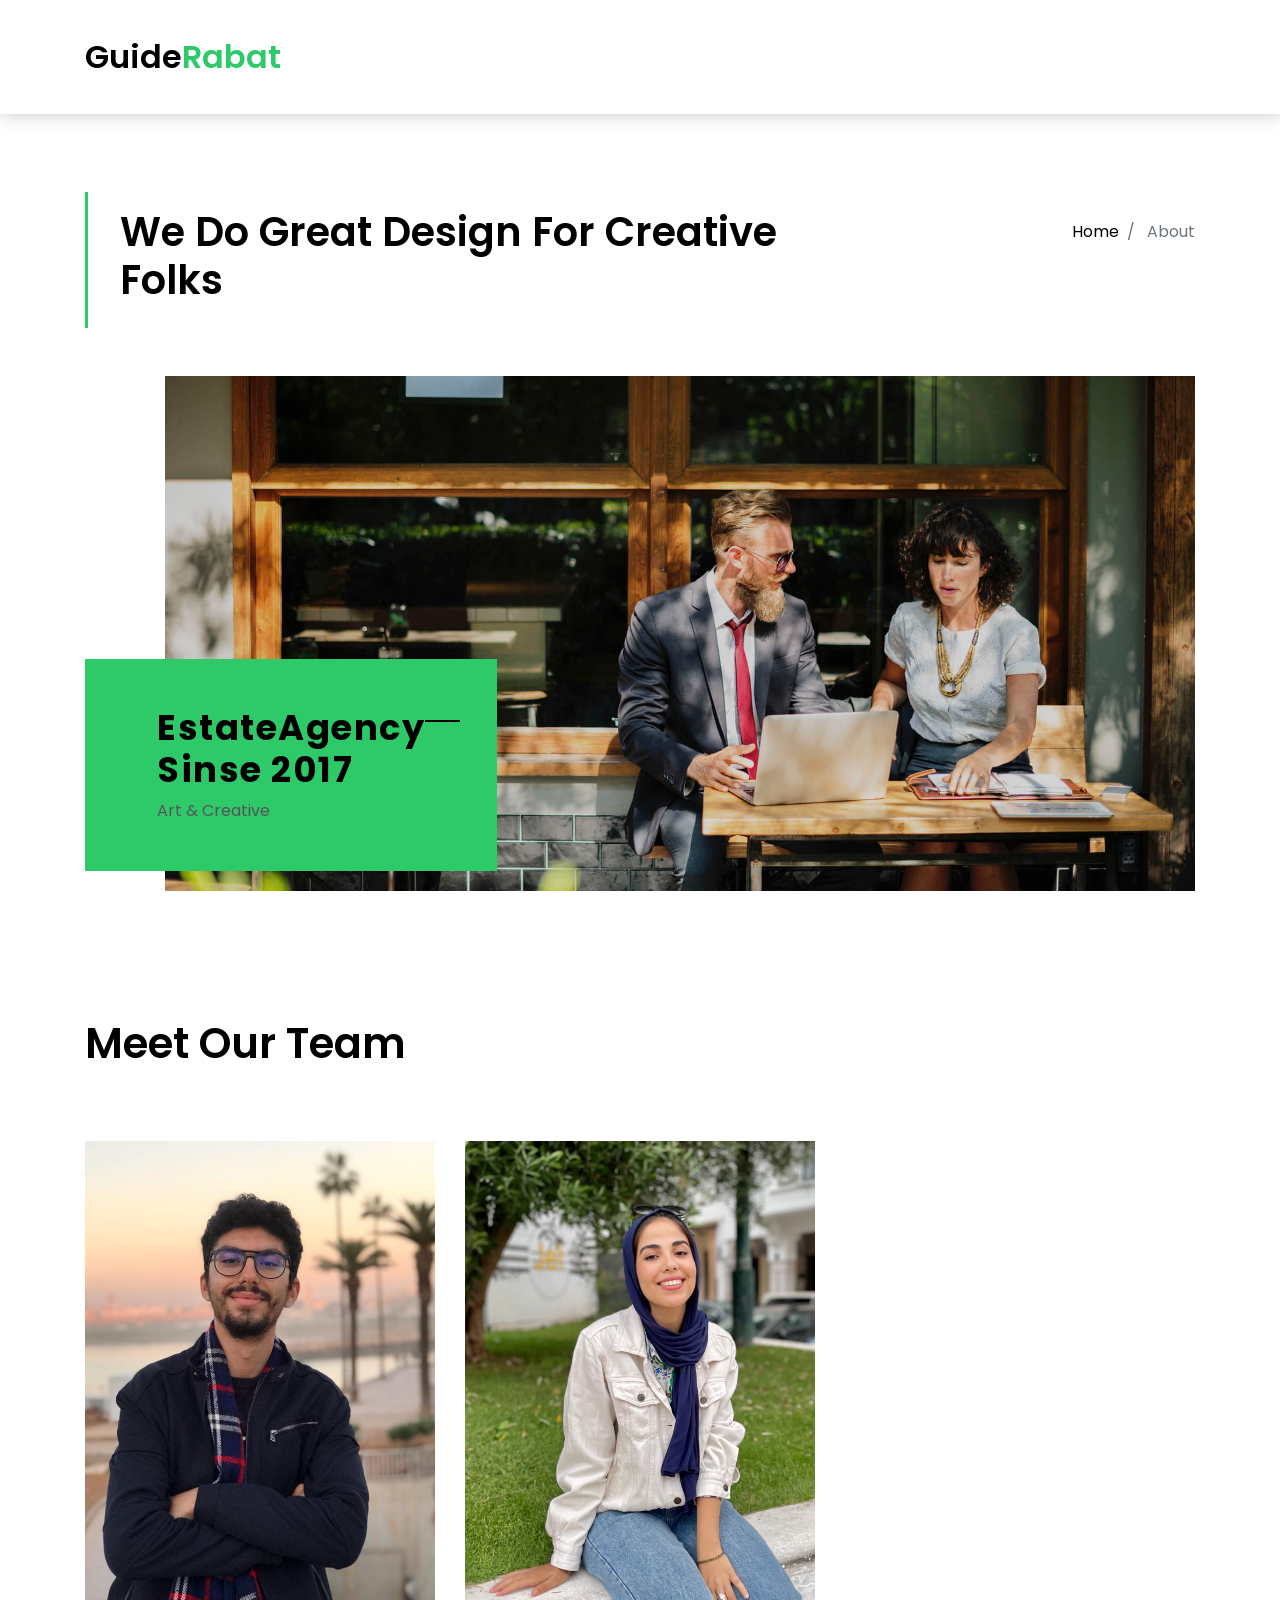
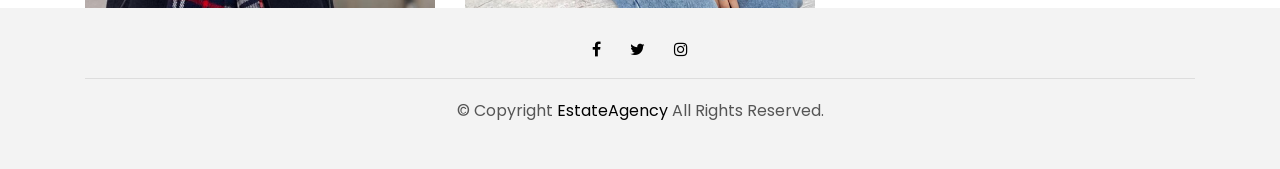
==== commit 85e942e8: "headache" ====
--- a/about.html
+++ b/about.html
@@ -2,14 +2,14 @@
 <html lang="en">
 <head>
   <meta charset="utf-8">
-  <title>EnvData</title>
+  <title>Guide Rabat</title>
   <meta content="width=device-width, initial-scale=1.0" name="viewport">
   <meta content="" name="keywords">
   <meta content="" name="description">
 
   <!-- Favicons -->
-  <link href="img/leaf.png" rel="icon">
-  <link href="img/bigleaf.png" rel="apple-touch-icon">
+  <link href="img/map.png" rel="icon">
+  <link href="img/map.png" rel="apple-touch-icon">
 
   <!-- Google Fonts -->
   <link href="https://fonts.googleapis.com/css?family=Poppins:300,400,500,600,700" rel="stylesheet">
@@ -26,12 +26,7 @@
   <!-- Main Stylesheet File -->
   <link href="css/style.css" rel="stylesheet">
 
-  <!-- =======================================================
-    Theme Name: EstateAgency
-    Theme URL: https://bootstrapmade.com/real-estate-agency-bootstrap-template/
-    Author: BootstrapMade.com
-    License: https://bootstrapmade.com/license/
-  ======================================================= -->
+
 </head>
 
 <body>
@@ -47,20 +42,14 @@
         <span></span>
         <span></span>
       </button>
-      <a class="navbar-brand text-brand" href="index.html">Env<span class="color-b">Data</span></a>
+      <a class="navbar-brand text-brand" href="index.html">Guide<span class="color-b">Rabat</span></a>
       <button type="button" class="btn btn-link nav-search navbar-toggle-box-collapse d-md-none" data-toggle="collapse"
         data-target="#navbarTogglerDemo01" aria-expanded="false">
         <span class="fa fa-search" aria-hidden="true"></span>
       </button>
       <div class="navbar-collapse collapse justify-content-center" id="navbarDefault">
         
-      </div>
-      <button type="button" class="btn btn-b-n navbar-toggle-box-collapse d-none d-md-block" data-toggle="collapse"
-        data-target="#navbarTogglerDemo01" aria-expanded="false">
-        <span class="fa fa-search" aria-hidden="true"></span>
-      </button>
-    </div>
-  </nav>
+      </nav>
   <!--/ --------------------------------------------------- Nav End --------------------------------------------------- /-->
 
   <!--/ --------------------------------------------------- Intro Single star --------------------------------------------------- /-->
@@ -267,16 +256,6 @@
               <li class="list-inline-item">
                 <a href="#">
                   <i class="fa fa-instagram" aria-hidden="true"></i>
-                </a>
-              </li>
-              <li class="list-inline-item">
-                <a href="#">
-                  <i class="fa fa-pinterest-p" aria-hidden="true"></i>
-                </a>
-              </li>
-              <li class="list-inline-item">
-                <a href="#">
-                  <i class="fa fa-dribbble" aria-hidden="true"></i>
                 </a>
               </li>
             </ul>
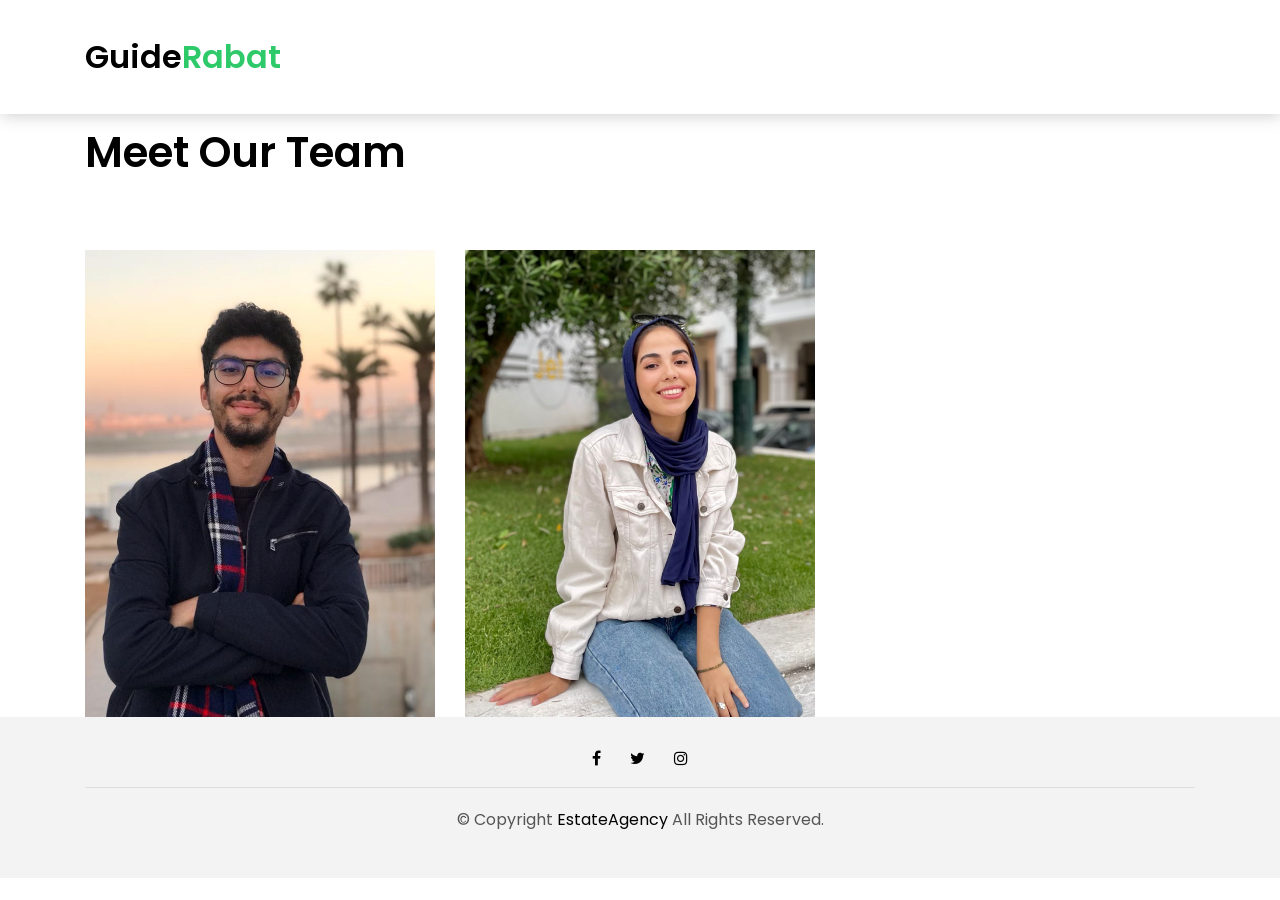
==== commit 91d14bbf: "about" ====
--- a/about.html
+++ b/about.html
@@ -53,7 +53,7 @@
   <!--/ --------------------------------------------------- Nav End --------------------------------------------------- /-->
 
   <!--/ --------------------------------------------------- Intro Single star --------------------------------------------------- /-->
-  <section class="intro-single">
+  <!-- <section class="intro-single">
     <div class="container">
       <div class="row">
         <div class="col-md-12 col-lg-8">
@@ -75,11 +75,11 @@
         </div>
       </div>
     </div>
-  </section>
+  </section> -->
   <!--/ --------------------------------------------------- Intro Single End --------------------------------------------------- /-->
 
   <!--/ --------------------------------------------------- About Star --------------------------------------------------- /-->
-  <section class="section-about">
+  <!-- <section class="section-about">
     <div class="container">
       <div class="row">
         <div class="col-sm-12">
@@ -95,7 +95,7 @@
         </div>
       </div>
     </div>
-  </section>
+  </section> -->
   <!--/ --------------------------------------------------- About End --------------------------------------------------- /-->
 
   <!--/ -------------------------------------------------------- Team Star -------------------------------------------------------- /-->
@@ -146,22 +146,12 @@
                     </li>
                     <li class="list-inline-item">
                       <a href="#" class="link-one">
-                        <i class="fa fa-twitter" aria-hidden="true"></i>
-                      </a>
-                    </li>
-                    <li class="list-inline-item">
-                      <a href="#" class="link-one">
                         <i class="fa fa-instagram" aria-hidden="true"></i>
                       </a>
                     </li>
                     <li class="list-inline-item">
                       <a href="#" class="link-one">
                         <i class="fa fa-linkedin" aria-hidden="true"></i>
-                      </a>
-                    </li>
-                    <li class="list-inline-item">
-                      <a href="#" class="link-one">
-                        <i class="fa fa-dribbble" aria-hidden="true"></i>
                       </a>
                     </li>
                   </ul>
@@ -205,22 +195,12 @@
                     </li>
                     <li class="list-inline-item">
                       <a href="#" class="link-one">
-                        <i class="fa fa-twitter" aria-hidden="true"></i>
-                      </a>
-                    </li>
-                    <li class="list-inline-item">
-                      <a href="#" class="link-one">
                         <i class="fa fa-instagram" aria-hidden="true"></i>
                       </a>
                     </li>
                     <li class="list-inline-item">
                       <a href="#" class="link-one">
                         <i class="fa fa-linkedin" aria-hidden="true"></i>
-                      </a>
-                    </li>
-                    <li class="list-inline-item">
-                      <a href="#" class="link-one">
-                        <i class="fa fa-dribbble" aria-hidden="true"></i>
                       </a>
                     </li>
                   </ul>
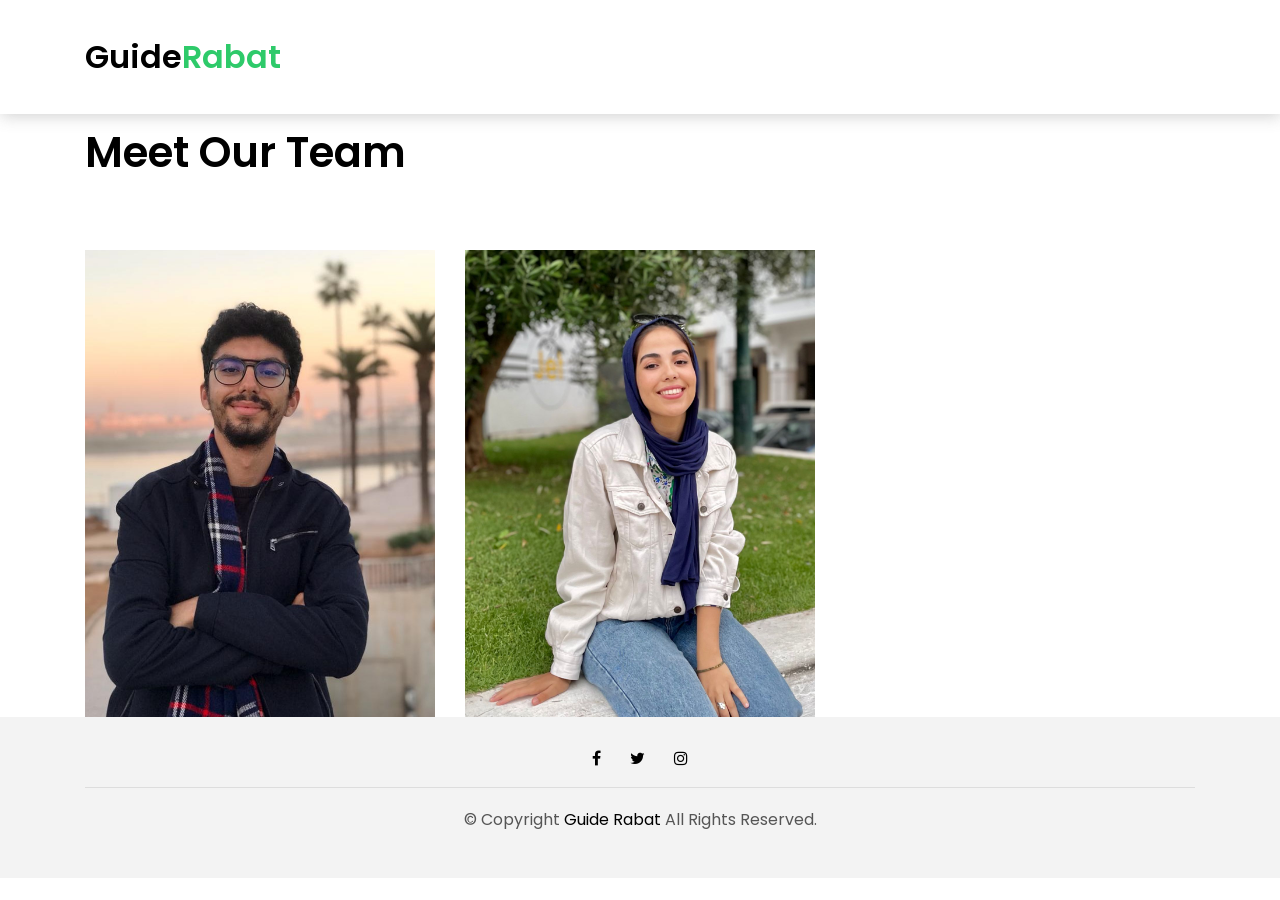
==== commit c6ef8c92: "last from me" ====
--- a/about.html
+++ b/about.html
@@ -243,7 +243,7 @@
           <div class="copyright-footer">
             <p class="copyright color-text-a">
               &copy; Copyright
-              <span class="color-a">EstateAgency</span> All Rights Reserved.
+              <span class="color-a">Guide Rabat</span> All Rights Reserved.
             </p>
           </div>
           
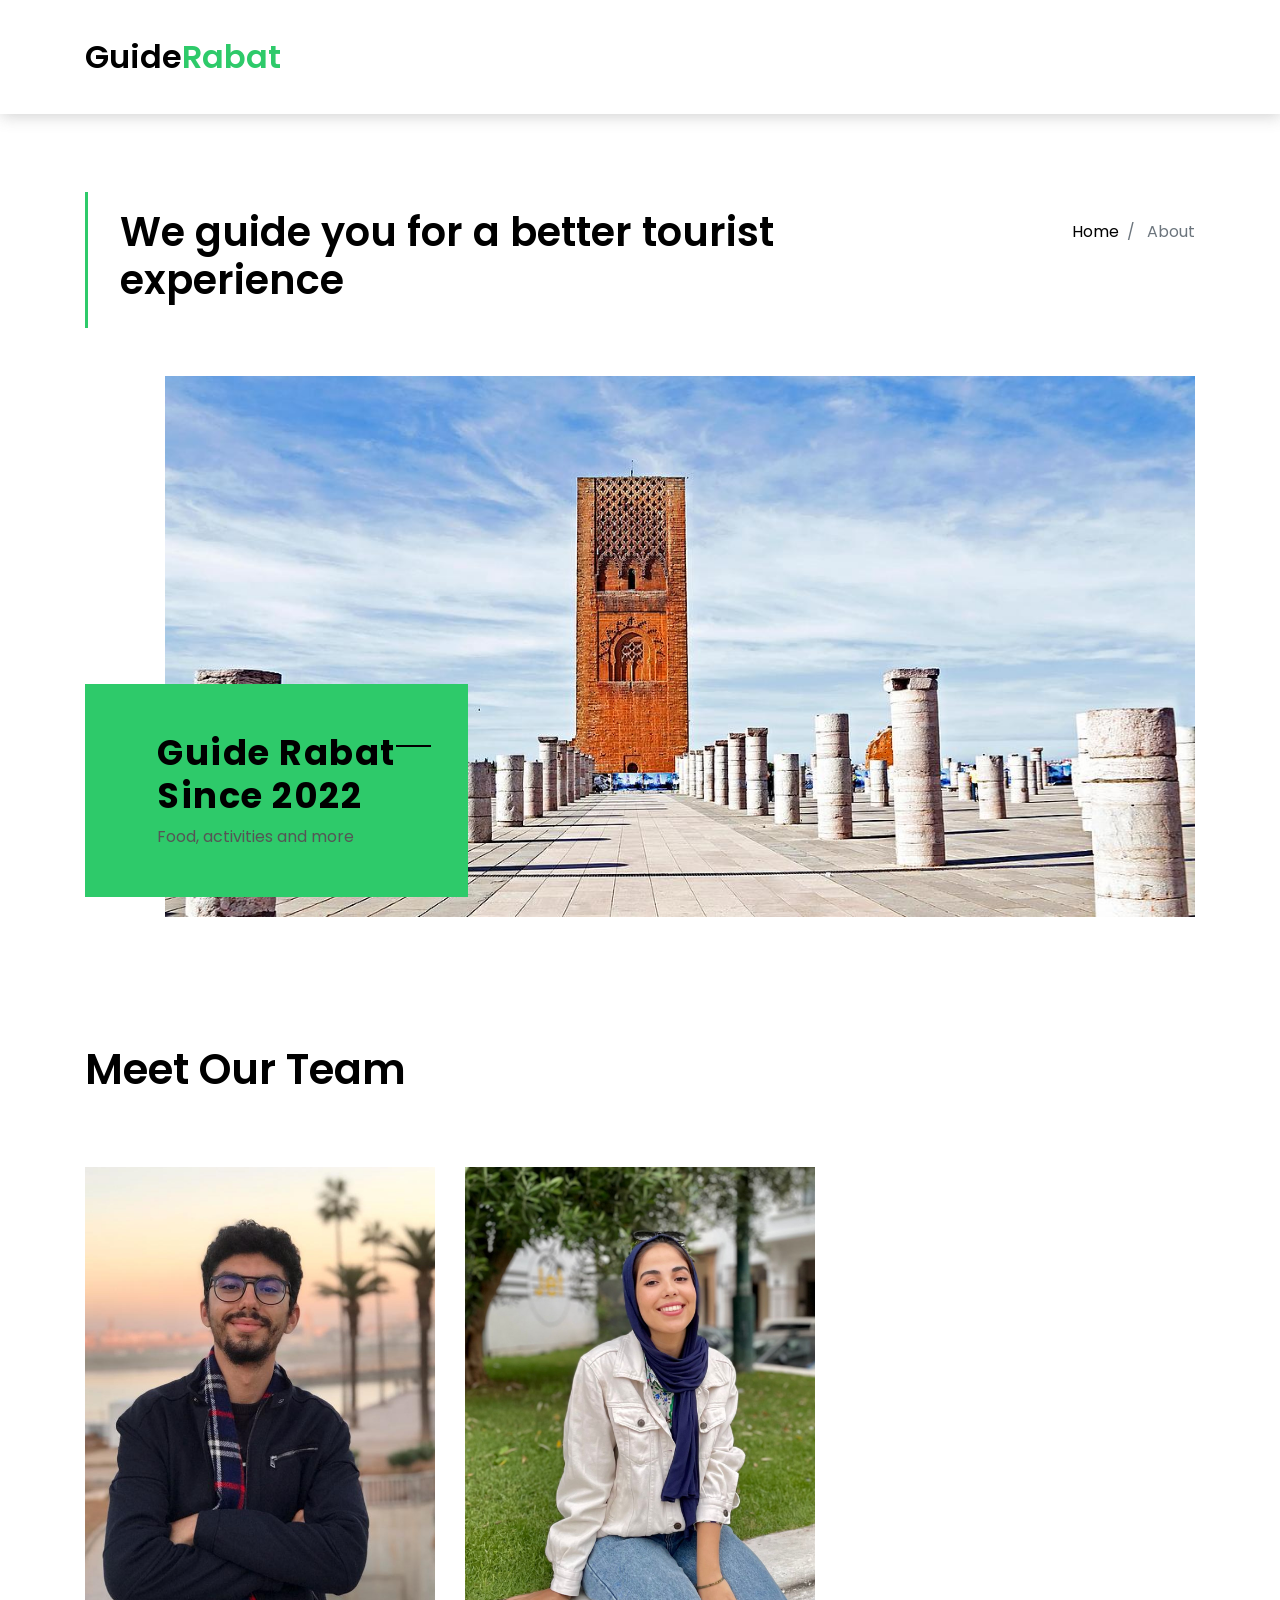
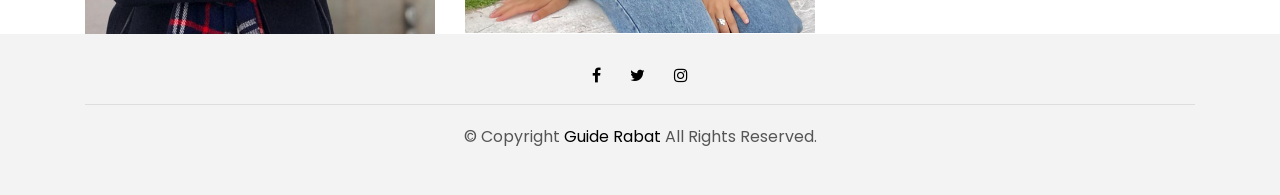
==== commit b77a0e0f: "finaaaaaaaaaaaaaaaaaaal" ====
--- a/about.html
+++ b/about.html
@@ -53,12 +53,12 @@
   <!--/ --------------------------------------------------- Nav End --------------------------------------------------- /-->
 
   <!--/ --------------------------------------------------- Intro Single star --------------------------------------------------- /-->
-  <!-- <section class="intro-single">
+  <section class="intro-single">
     <div class="container">
       <div class="row">
         <div class="col-md-12 col-lg-8">
           <div class="title-single-box">
-            <h1 class="title-single">We Do Great Design For Creative Folks</h1>
+            <h1 class="title-single">We guide you for a better tourist experience</h1>
           </div>
         </div>
         <div class="col-md-12 col-lg-4">
@@ -75,27 +75,27 @@
         </div>
       </div>
     </div>
-  </section> -->
+  </section>
   <!--/ --------------------------------------------------- Intro Single End --------------------------------------------------- /-->
 
   <!--/ --------------------------------------------------- About Star --------------------------------------------------- /-->
-  <!-- <section class="section-about">
+  <section class="section-about">
     <div class="container">
       <div class="row">
         <div class="col-sm-12">
           <div class="about-img-box">
-            <img src="img/slide-about-1.jpg" alt="" class="img-fluid">
+            <img src="img/about.jpg" alt="" class="img-fluid">
           </div>
           <div class="sinse-box">
-            <h3 class="sinse-title">EstateAgency
+            <h3 class="sinse-title">Guide Rabat
               <span></span>
-              <br> Sinse 2017</h3>
-            <p>Art & Creative</p>
-          </div>
-        </div>
-      </div>
-    </div>
-  </section> -->
+              <br> Since 2022</h3>
+            <p>Food, activities and more</p>
+          </div>
+        </div>
+      </div>
+    </div>
+  </section>
   <!--/ --------------------------------------------------- About End --------------------------------------------------- /-->
 
   <!--/ -------------------------------------------------------- Team Star -------------------------------------------------------- /-->
